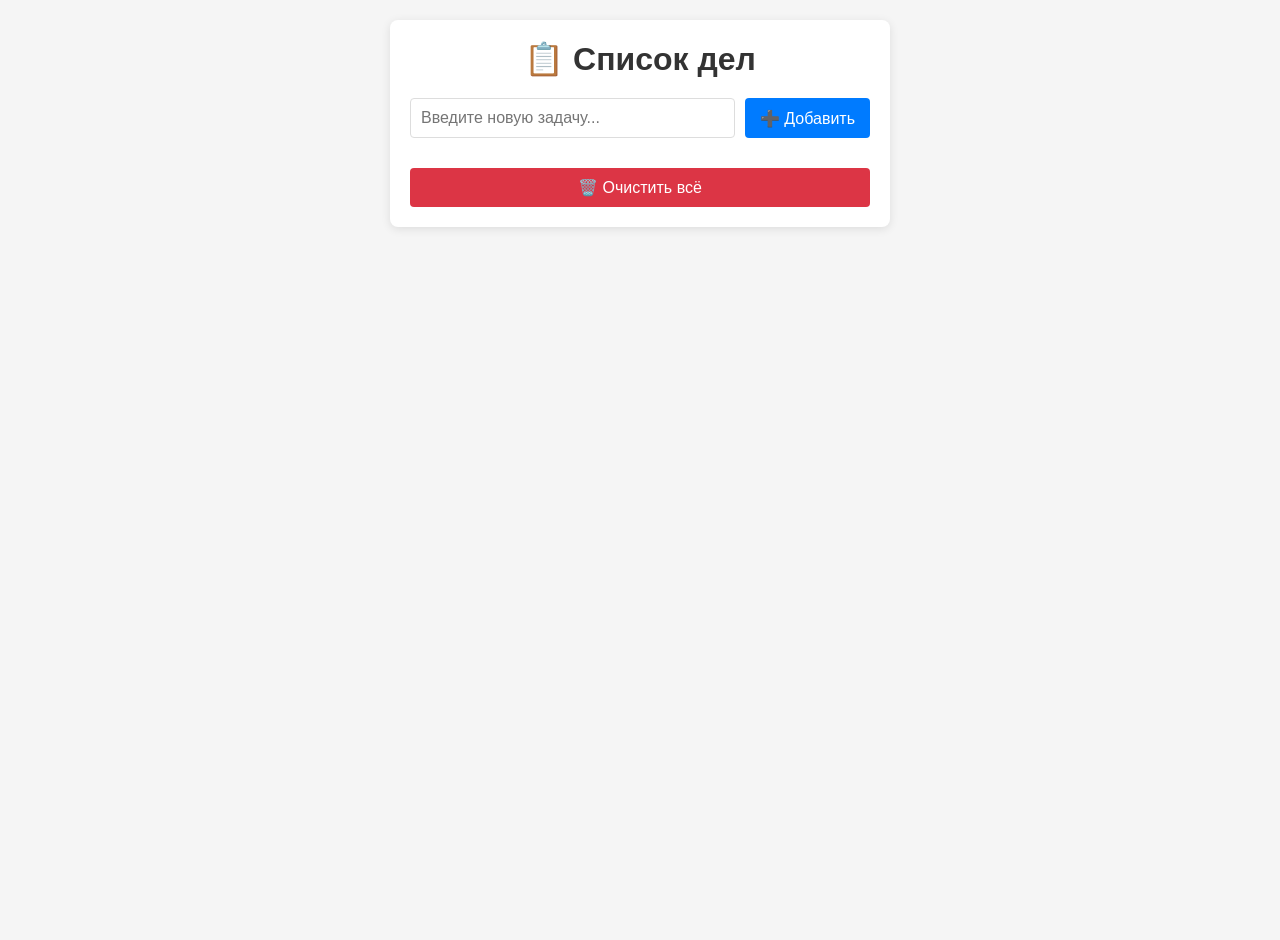
==== index.html @ c8874796 "Add files via upload" ====
<!DOCTYPE html>
<html lang="ru">
<head>
    <meta charset="UTF-8">
    <meta name="viewport" content="width=device-width, initial-scale=1.0">
    <title>Мой TODO-лист</title>
    <link rel="stylesheet" href="style.css">
</head>
<body>
    <div class="container">
        <h1>📋 Список дел</h1>
        <div class="input-section">
            <input type="text" id="taskInput" placeholder="Введите новую задачу...">
            <button id="addBtn">➕ Добавить</button>
        </div>
        <ul id="todoList" class="todo-list"></ul>
        <div class="actions">
            <button id="clearAllBtn">🗑️ Очистить всё</button>
        </div>
    </div>
    <script src="script.js"></script>
</body>
</html>
---- style.css ----
* {
    box-sizing: border-box;
    margin: 0;
    padding: 0;
}

body {
    font-family: Arial, sans-serif;
    background: #f5f5f5;
    display: flex;
    justify-content: center;
    align-items: flex-start;
    min-height: 100vh;
    margin: 20px;
}

.container {
    background: white;
    max-width: 500px;
    width: 100%;
    padding: 20px;
    border-radius: 8px;
    box-shadow: 0 2px 10px rgba(0,0,0,0.1);
}

h1 {
    text-align: center;
    margin-bottom: 20px;
    color: #333;
}

.input-section {
    display: flex;
    gap: 10px;
    margin-bottom: 20px;
}

#taskInput {
    flex: 1;
    padding: 10px;
    border: 1px solid #ddd;
    border-radius: 4px;
    font-size: 16px;
}

#addBtn, #clearAllBtn {
    padding: 10px 15px;
    background: #007bff;
    color: white;
    border: none;
    border-radius: 4px;
    cursor: pointer;
    font-size: 16px;
    transition: background 0.2s;
}

#addBtn:hover, #clearAllBtn:hover {
    background: #0056b3;
}

#clearAllBtn {
    background: #dc3545;
    width: 100%;
    margin-top: 10px;
}

#clearAllBtn:hover {
    background: #c82333;
}

.todo-list {
    list-style: none;
    margin-bottom: 20px;
}

.todo-item {
    display: flex;
    align-items: center;
    padding: 10px;
    border-bottom: 1px solid #eee;
    gap: 10px;
}

.todo-item:last-child {
    border-bottom: none;
}

.todo-item.completed .task-text {
    text-decoration: line-through;
    color: #888;
}

.task-checkbox {
    width: 18px;
    height: 18px;
    cursor: pointer;
}

.task-text {
    flex: 1;
    font-size: 16px;
}

.delete-btn {
    background: none;
    border: none;
    font-size: 18px;
    cursor: pointer;
    color: #999;
    transition: color 0.2s;
}

.delete-btn:hover {
    color: #dc3545;
}
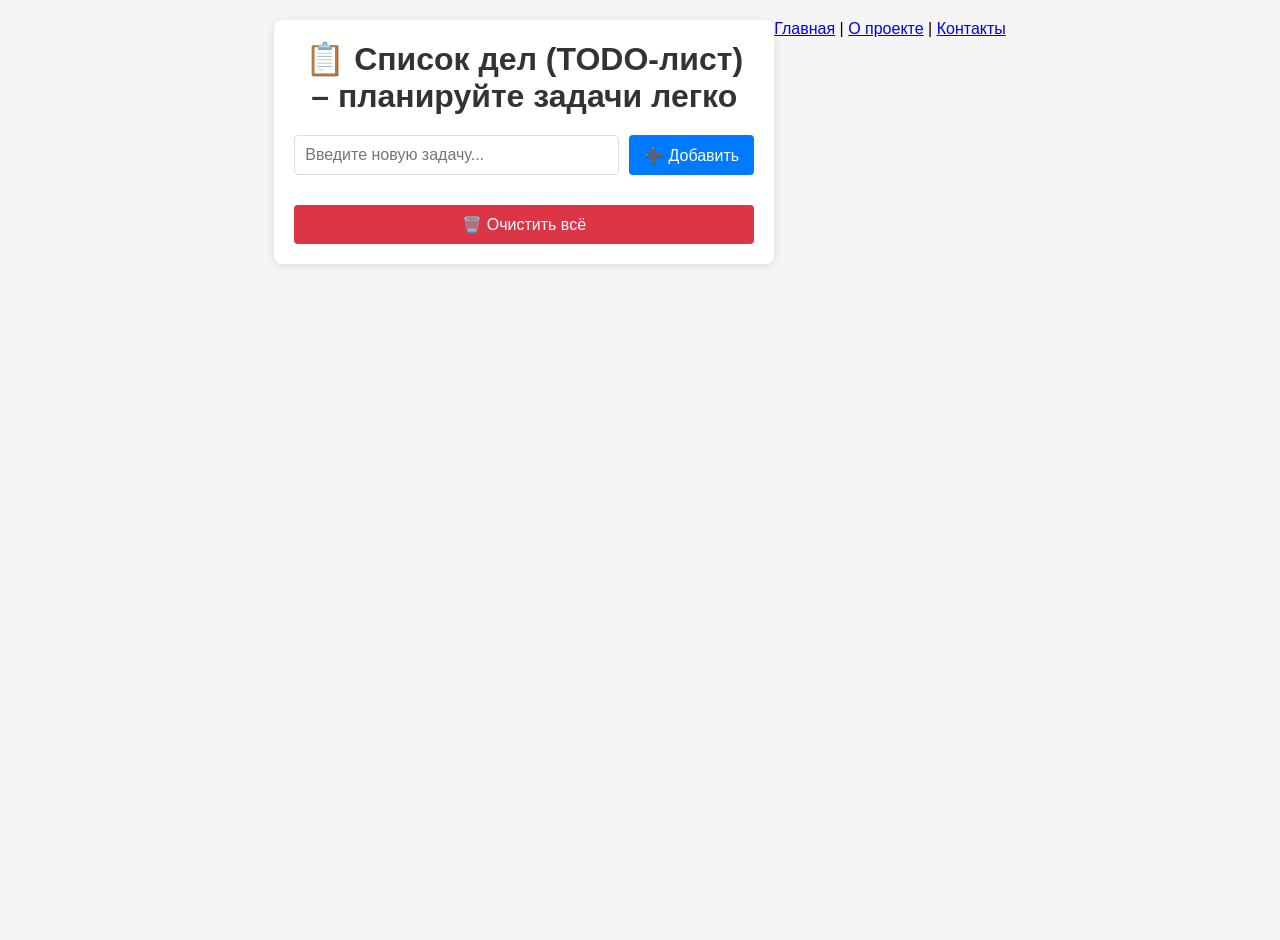
==== commit faa4bbad: "Update index.html" ====
--- a/index.html
+++ b/index.html
@@ -3,12 +3,13 @@
 <head>
     <meta charset="UTF-8">
     <meta name="viewport" content="width=device-width, initial-scale=1.0">
-    <title>Мой TODO-лист</title>
+    <title>TODO-лист | Список дел онлайн | Анна Павлова</title>
+    <meta name="description" content="Простой и удобный TODO-лист для планирования задач. Добавляйте дела, отмечайте выполненные, очищайте список. Бесплатно, без регистрации.">
     <link rel="stylesheet" href="style.css">
 </head>
 <body>
     <div class="container">
-        <h1>📋 Список дел</h1>
+        <h1>📋 Список дел (TODO-лист) – планируйте задачи легко</h1>
         <div class="input-section">
             <input type="text" id="taskInput" placeholder="Введите новую задачу...">
             <button id="addBtn">➕ Добавить</button>
@@ -18,6 +19,9 @@
             <button id="clearAllBtn">🗑️ Очистить всё</button>
         </div>
     </div>
+    <footer>
+        <p><a href="https://annapavlova12345.github.io/">Главная</a> | <a href="about.html">О проекте</a> | <a href="contacts.html">Контакты</a></p>
+    </footer>
     <script src="script.js"></script>
 </body>
-</html>+</html>
